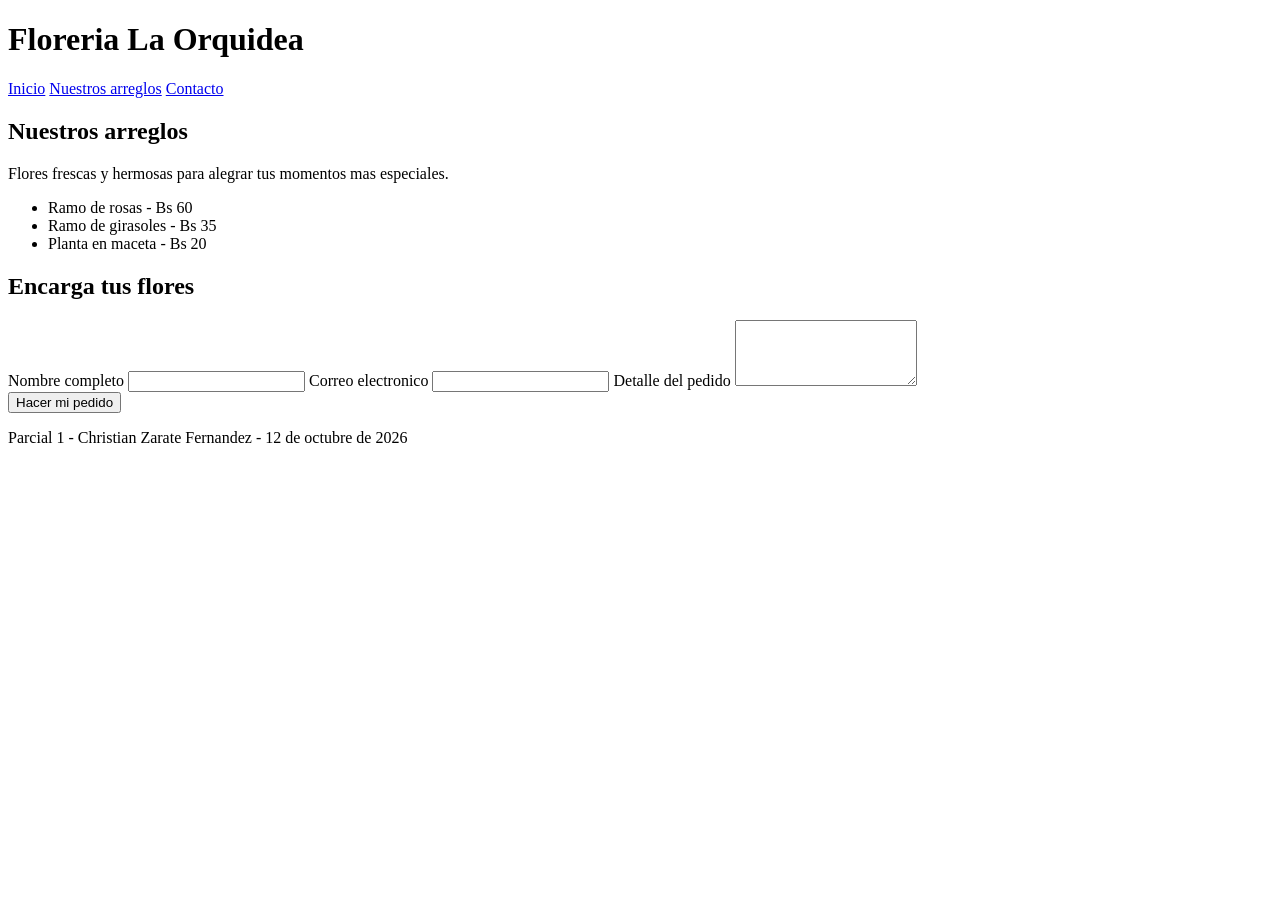
==== parcial1/index.html @ 4f9cff33 "estructura html completada" ====
<!DOCTYPE html>
<html lang="en">
<head>
    <meta charset="UTF-8">
    <meta name="viewport" content="width=device-width, initial-scale=1.0">
    <title>Floreria La Orquidea</title>
    <link rel="stylesheet" href="styles.css">
</head>
<body>
    <header id="inicio">
        <h1>Floreria La Orquidea</h1>
        <nav>
        <a href="#inicio">Inicio</a>
        <a href="#arreglos">Nuestros arreglos</a>
        <a href="#contacto">Contacto</a>
        </nav>
    </header>
    <main>
        <section id="arreglos">
            <h2>Nuestros arreglos</h2>
            <p>Flores frescas y hermosas para alegrar tus momentos mas especiales.</p>
            <ul>
                <li>Ramo de rosas - Bs 60</li>
                <li>Ramo de girasoles - Bs 35</li>
                <li>Planta en maceta - Bs 20</li>
            </ul>
        </section>

        <section id="contacto">
            <h2>Encarga tus flores</h2>
            <form>
                <label for="nombre">Nombre completo</label>
                <input type="text" id="nombre" name="nombre" required>
                <label for="correo">Correo electronico</label>
                <input type="email" id="correo" name="correo" required>
                <label for="detalle">Detalle del pedido</label>
                <textarea id="detalle" name="detalle" rows="4"></textarea>
            </form>
            <button type="button" id="btn-confirmar">Hacer mi pedido</button>
            <p id="mensaje" class="oculto"></p>
        </section>
    </main>
    <footer>
        <p>Parcial 1 - Christian Zarate Fernandez - 12 de octubre de 2026</p>
    </footer>
    <script src="script.js"></script>
</body>
</html>
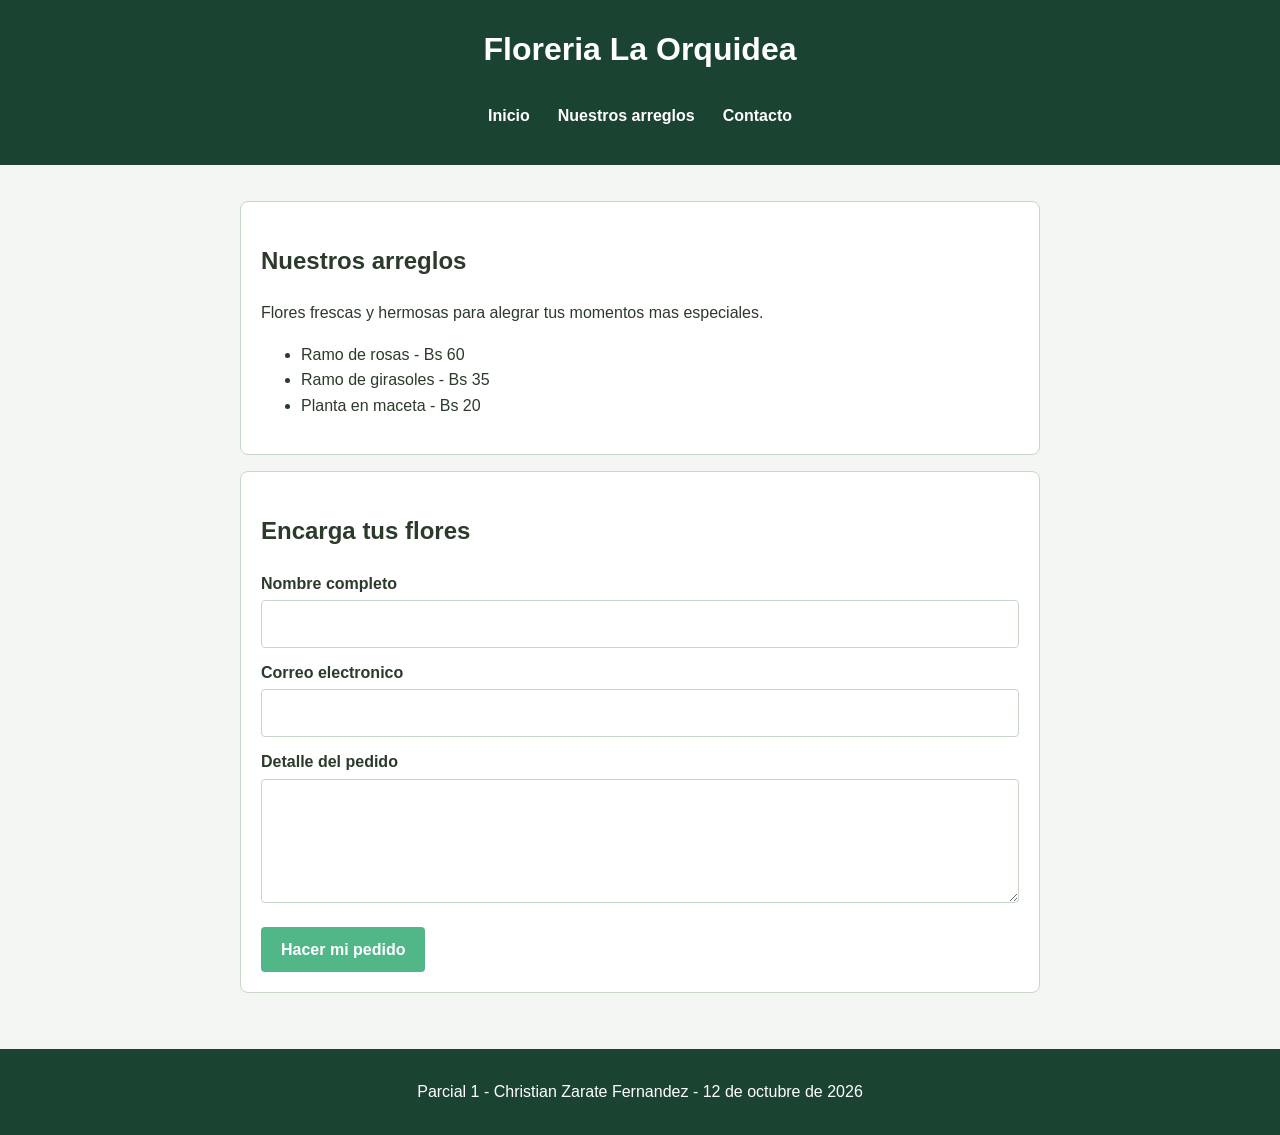
==== commit 4c9c92fe: "javascript mensaje implementada" ====
--- a/parcial1/index.html
+++ b/parcial1/index.html
@@ -16,7 +16,7 @@
         </nav>
     </header>
     <main>
-        <section id="arreglos">
+        <section id="arreglos" class="tarjeta">
             <h2>Nuestros arreglos</h2>
             <p>Flores frescas y hermosas para alegrar tus momentos mas especiales.</p>
             <ul>
@@ -26,7 +26,7 @@
             </ul>
         </section>
 
-        <section id="contacto">
+        <section id="contacto" class="tarjeta">
             <h2>Encarga tus flores</h2>
             <form>
                 <label for="nombre">Nombre completo</label>
--- a/parcial1/styles.css
+++ b/parcial1/styles.css
@@ -0,0 +1,106 @@
+body {
+  margin: 0;
+  font-family: Arial, Helvetica, sans-serif;
+  background-color: #f4f6f4;
+  color: #2b3a2b;
+  line-height: 1.6;
+}
+
+header {
+  background-color: #1b4332;
+  color: #ffffff;
+  text-align: center;
+  padding: 24px 16px;
+}
+
+header h1 {
+  margin: 0 0 16px;
+}
+
+main {
+  max-width: 800px;
+  margin: 0 auto;
+  padding: 20px 16px;
+}
+
+.tarjeta {
+  background-color: #ffffff;
+  border: 1px solid #c8d6c8;
+  border-radius: 8px;
+  padding: 20px;
+  margin: 16px 0;
+}
+
+form label {
+  display: block;
+  font-weight: bold;
+  margin: 12px 0 4px;
+}
+
+form input,
+form textarea {
+  width: 100%;
+  padding: 10px;
+  border: 1px solid #c8d6c8;
+  border-radius: 4px;
+  box-sizing: border-box;
+  font: inherit;
+}
+
+#btn-confirmar {
+  margin-top: 16px;
+  background-color: #52b788;
+  color: #ffffff;
+  border: none;
+  border-radius: 4px;
+  padding: 10px 20px;
+  font: inherit;
+  font-weight: bold;
+  cursor: pointer;
+}
+
+.oculto {
+  display: none;
+}
+
+#mensaje {
+  margin-top: 12px;
+  padding: 10px;
+  background-color: #fdfefd;
+  border-radius: 4px;
+  font-weight: bold;
+  color: #1b4332;
+}
+
+footer {
+  background-color: #1b4332;
+  color: #ffffff;
+  text-align: center;
+  padding: 14px 16px;
+  margin-top: 20px;
+}
+
+nav {
+  display: flex;
+  justify-content: center;
+  gap: 28px;
+  background-color: #1b4332;
+  padding: 12px 0;
+}
+
+nav a {
+  color: #ffffff;
+  text-decoration: none;
+  font-weight: bold;
+}
+
+nav a:hover {
+  color: #52b788;
+}
+
+@media (max-width: 600px) {
+  nav {
+    flex-direction: column;
+    gap: 10px;
+  }
+}
